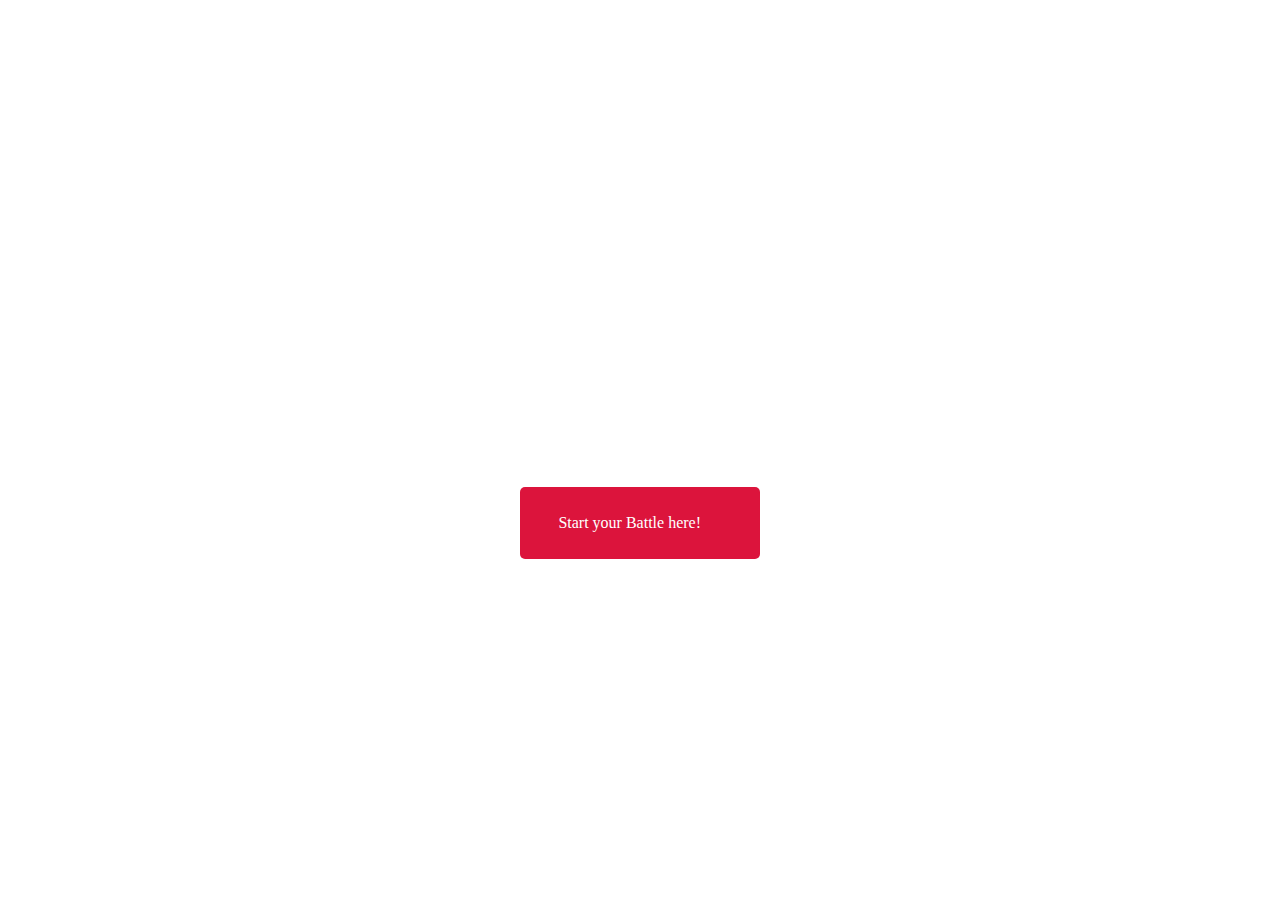
==== index.html @ 7f92ac9d "Add files via upload" ====
<!DOCTYPE html>
<html lang="en">

<head>
    <meta charset="UTF-8">
    <meta http-equiv="X-UA-Compatible" content="IE=edge">
    <meta name="viewport" content="width=device-width, initial-scale=1.0">
    <title>Home</title>
    <link rel="stylesheet" href="./css/style.css">
</head>

<body class="Home">
    <main>
        <p>Fight with Captain America to Stop Thanos!!!</p>

        <a href="./battle.html" class="Start">Start your Battle here!</a>

    </main>
</body>

</html>
---- css/style.css ----
.Home {
    background-image: url("/~vriesrs1/Eindopdracht_CapVThanos/images/becomeworthy.gif");
    background-size: cover;
}

p {
    margin-top: 40vh;
    color: white;
    text-align: center;
    font-size: xx-large;
    font-family: fantasy;
}

.Start {
    display: flex;
    margin-left: 40vw;
    margin-right: 40vw;
    margin-top: 10vh;
    padding-top: 3vh;
    padding-left: 3vw;
    padding-bottom: 3vh;
    border-radius: 5px;
    color: white;
    background-color: crimson;
    text-decoration: none;
    font-family: fantasy;
}

.battle {
    background-image: url("/~vriesrs1/Eindopdracht_CapVThanos/images/helicarrier.jpeg");
    background-size: cover;
}

.Music {
    display: flex;
    background-color: crimson;
    color: white;
    margin-left: 90vw;
}

.attack {
    width: auto;
    height: 15vh;
    margin-left: 2vw;
    margin-top: 4vh;
}

.Thanos {
    width: auto;
    height: 70vh;

}

.Cap {
    width: auto;
    height: 60vh;
    margin-right: 53vw;
}

.hpcap {
    display: flex;
    flex-direction: column;
    margin-top: 15vh;
}

.hpthanos {
    display: flex;
    flex-direction: column;
    margin-top: 6vh;
}

.fight {
    display: flex;
    flex-direction: row;
}

#Caphp {
    margin-left: 6vw;
}

#Thanoshp {
    margin-left: 7vw;
}

.win {
    background-image: url("/~vriesrs1/Eindopdracht_CapVThanos/images/win.gif");
    background-size: cover;
    height: 100%;
}

.victory {
    display: flex;
    justify-content: center;
    margin-top: 40vh;
}

.again {
    background-color: crimson;
    margin-top: 45vh;
    margin-bottom: 10vh;
    margin-right: 10vw;
    border-radius: 5px;
    padding: 20px;
    text-decoration: none;
    color: white;
    font-size: larger;
}

.lost {
    background-image: url("/~vriesrs1/Eindopdracht_CapVThanos/images/thanos-snap.gif");
    background-size: cover;
}

.speech {
    color: crimson;
}
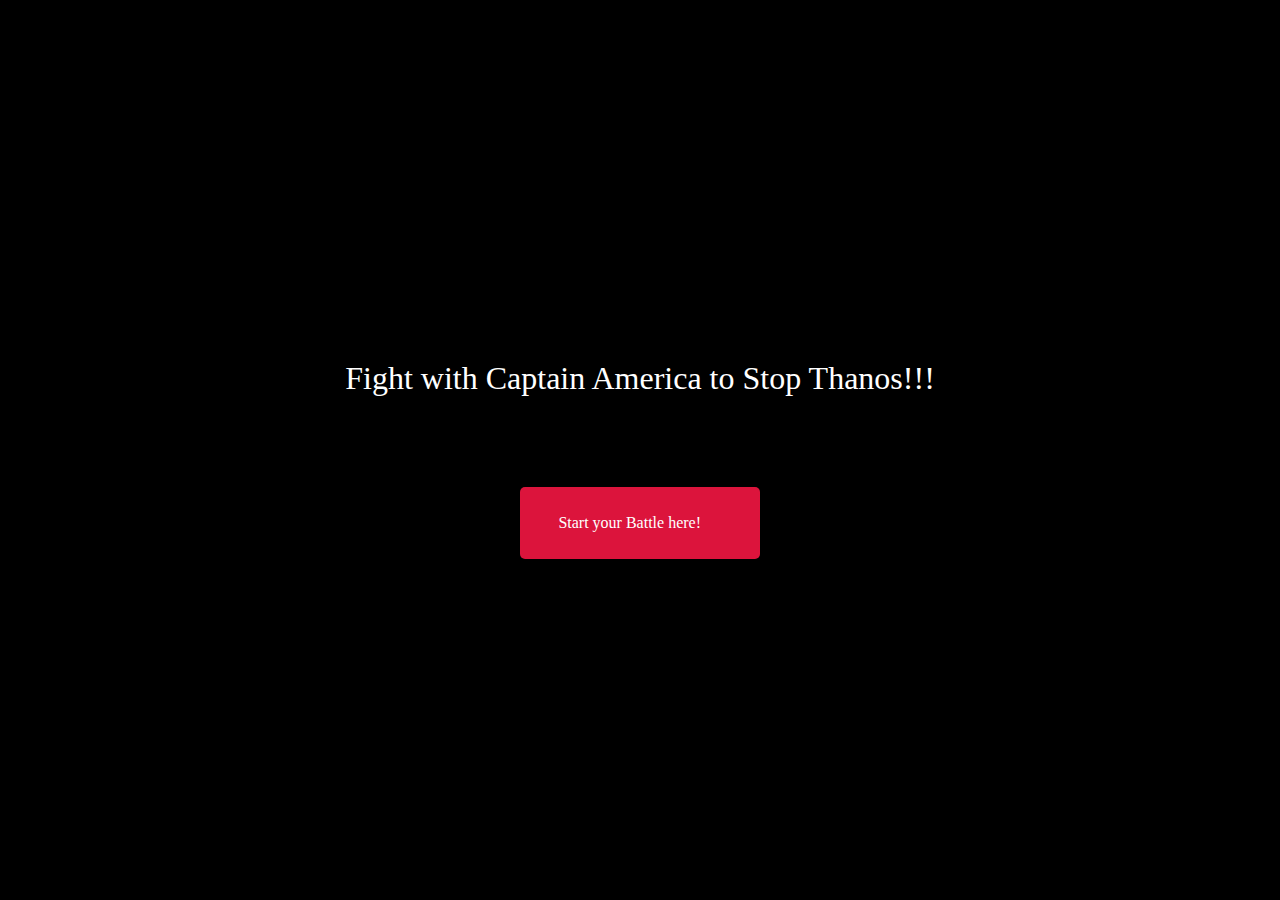
==== commit e72833c9: "Update index.html" ====
--- a/index.html
+++ b/index.html
@@ -18,4 +18,4 @@
     </main>
 </body>
 
-</html>+</html>
--- a/css/style.css
+++ b/css/style.css
@@ -1,6 +1,5 @@
 .Home {
-    background-image: url("/~vriesrs1/Eindopdracht_CapVThanos/images/becomeworthy.gif");
-    background-size: cover;
+    background-color: black;
 }
 
 p {
@@ -27,7 +26,7 @@
 }
 
 .battle {
-    background-image: url("/~vriesrs1/Eindopdracht_CapVThanos/images/helicarrier.jpeg");
+    background-image: url("./images/helicarrier.jpeg");
     background-size: cover;
 }
 
@@ -83,7 +82,7 @@
 }
 
 .win {
-    background-image: url("/~vriesrs1/Eindopdracht_CapVThanos/images/win.gif");
+    background-image: url("../images/win.gif");
     background-size: cover;
     height: 100%;
 }
@@ -107,10 +106,10 @@
 }
 
 .lost {
-    background-image: url("/~vriesrs1/Eindopdracht_CapVThanos/images/thanos-snap.gif");
+    background-image: url("../images/thanos-snap.gif");
     background-size: cover;
 }
 
 .speech {
     color: crimson;
-}+}
